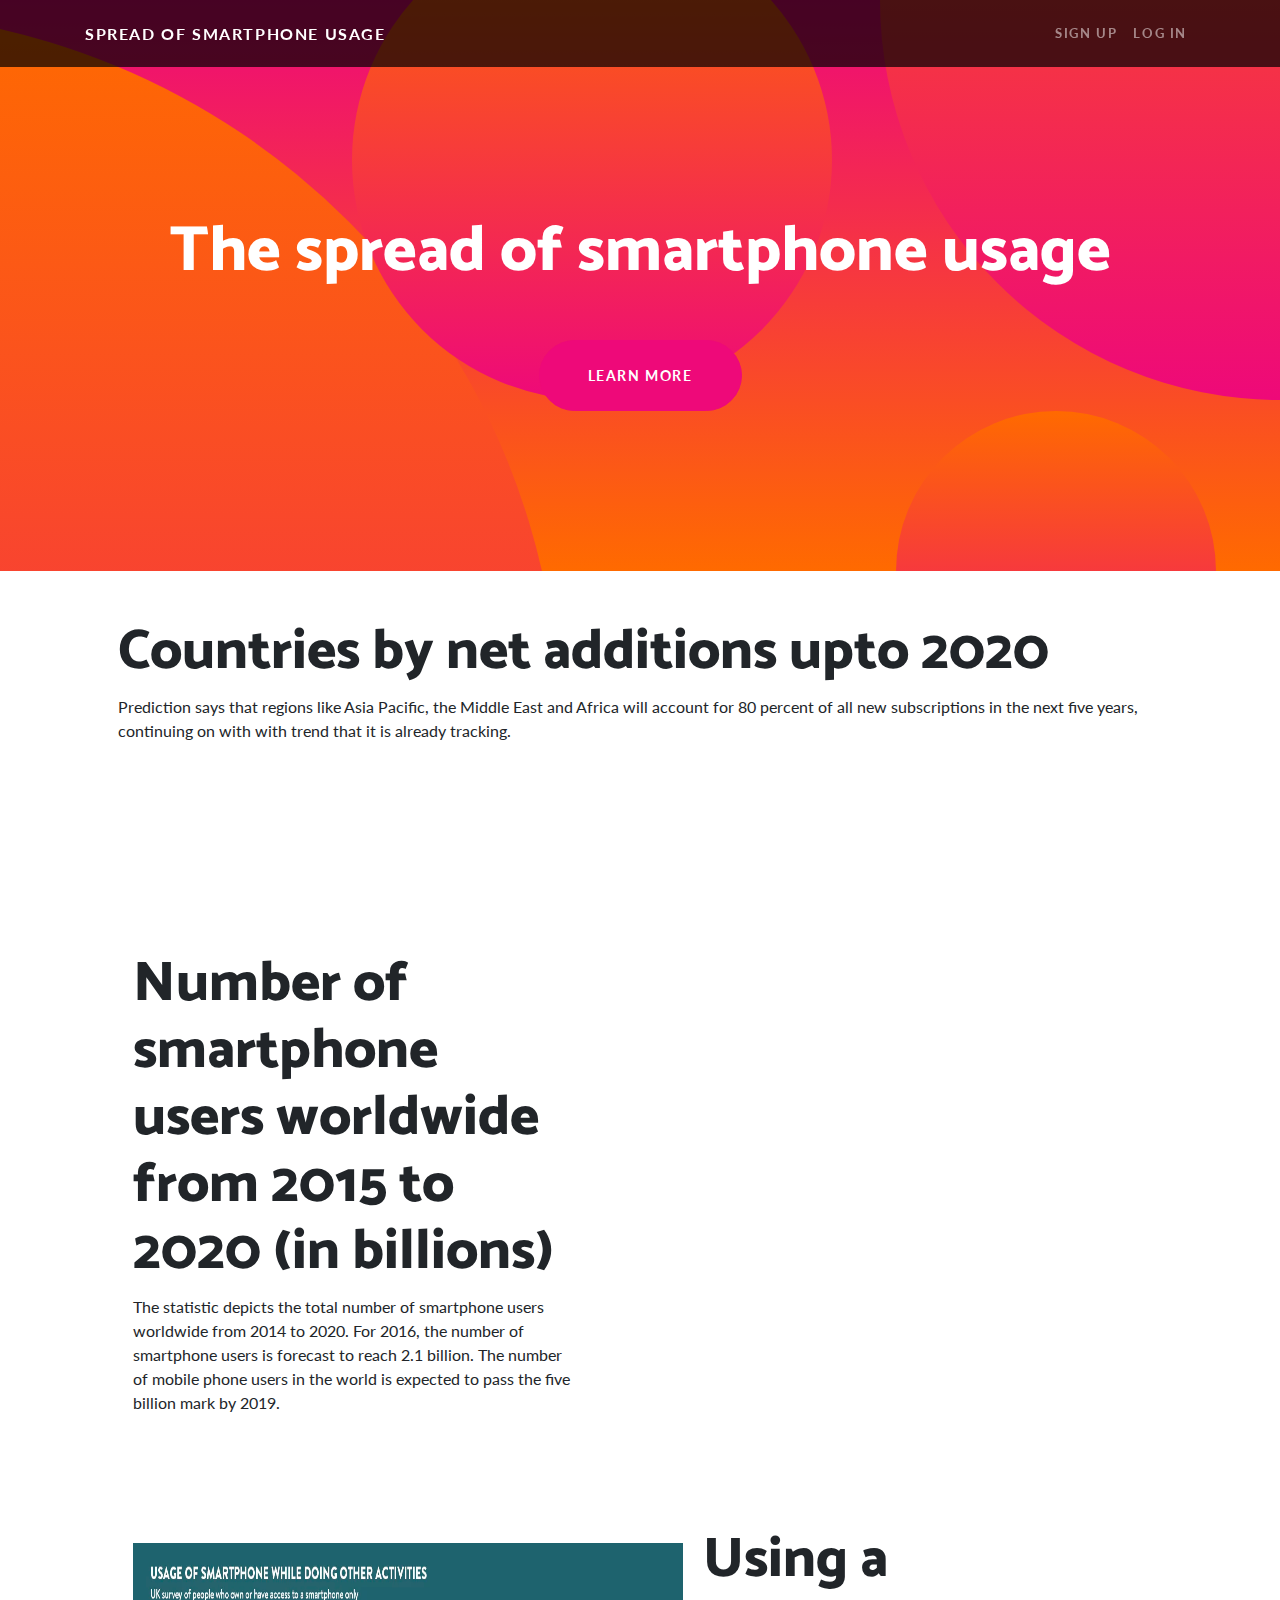
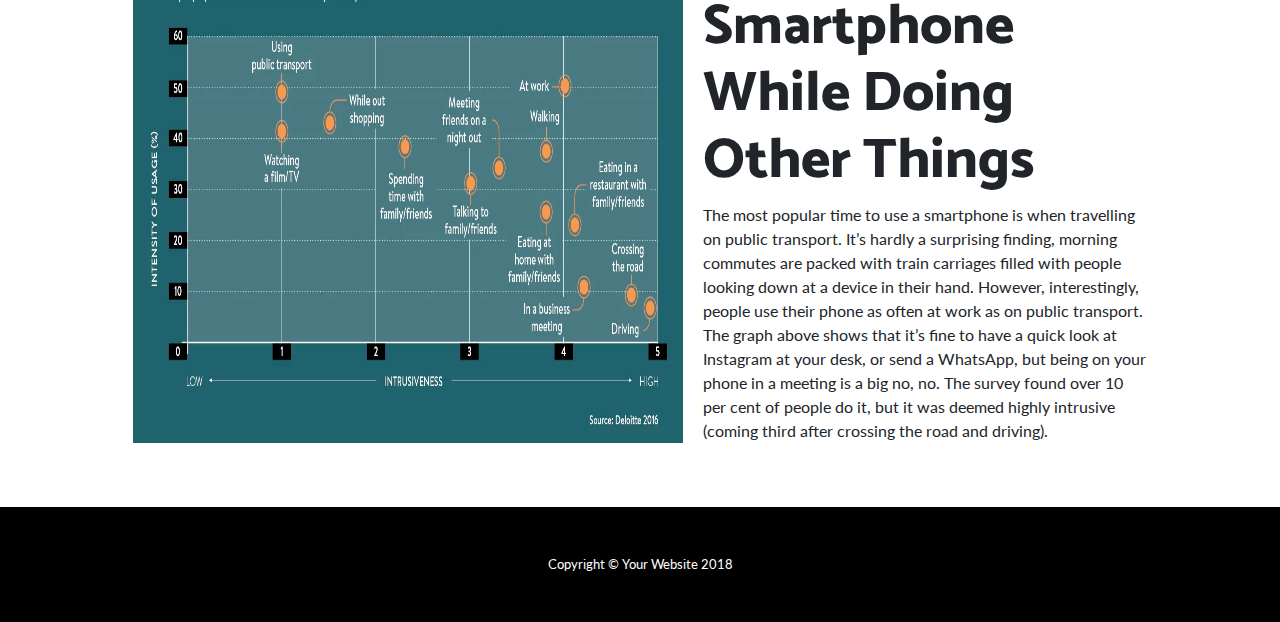
==== index.html @ 76ae66b0 "Initial commit" ====
<!DOCTYPE html>
<html lang="en">

  <head>

    <meta charset="utf-8">
    <meta name="viewport" content="width=device-width, initial-scale=1, shrink-to-fit=no">
    <meta name="description" content="">
    <meta name="author" content="">

    <title>The spread of smartphone usage</title>

    <!-- Bootstrap core CSS -->
    <link href="vendor/bootstrap/css/bootstrap.min.css" rel="stylesheet">

    <!-- Custom fonts for this template -->
    <link href="https://fonts.googleapis.com/css?family=Catamaran:100,200,300,400,500,600,700,800,900" rel="stylesheet">
    <link href="https://fonts.googleapis.com/css?family=Lato:100,100i,300,300i,400,400i,700,700i,900,900i" rel="stylesheet">

    <!-- Custom styles for this template -->
    <link href="css/one-page-wonder.min.css" rel="stylesheet">
      <script src="https://cdn.zingchart.com/zingchart.min.js"></script>
  <script>
    zingchart.MODULESDIR = "https://cdn.zingchart.com/modules/";
    ZC.LICENSE = ["569d52cefae586f634c54f86dc99e6a9", "ee6b7db5b51705a13dc2339db3edaf6d"];
  </script>
  <style>
    @import 'https://fonts.googleapis.com/css?family=Montserrat';
    @import 'https://fonts.googleapis.com/css?family=Lato:400';
    #myChart a {
      display: none;
    }
    
    .zc-ref {
      display: none;
    }
  </style>

  </head>

  <body>

    <!-- Navigation -->
    <nav class="navbar navbar-expand-lg navbar-dark navbar-custom fixed-top">
      <div class="container">
        <a class="navbar-brand" href="#">spread of smartphone usage</a>
        <button class="navbar-toggler" type="button" data-toggle="collapse" data-target="#navbarResponsive" aria-controls="navbarResponsive" aria-expanded="false" aria-label="Toggle navigation">
          <span class="navbar-toggler-icon"></span>
        </button>
        <div class="collapse navbar-collapse" id="navbarResponsive">
          <ul class="navbar-nav ml-auto">
            <li class="nav-item">
              <a class="nav-link" href="#">Sign Up</a>
            </li>
            <li class="nav-item">
              <a class="nav-link" href="#">Log In</a>
            </li>
          </ul>
        </div>
      </div>
    </nav>

    <header class="masthead text-center text-white">
      <div class="masthead-content">
        <div class="container">
          <h1 class="masthead-heading mb-0"></h1>
          <h2 class="masthead-subheading mb-0">The spread of smartphone usage</h2>
          <a href="#" class="btn btn-primary btn-xl rounded-pill mt-5">Learn More</a>
        </div>
      </div>
      <div class="bg-circle-1 bg-circle"></div>
      <div class="bg-circle-2 bg-circle"></div>
      <div class="bg-circle-3 bg-circle"></div>
      <div class="bg-circle-4 bg-circle"></div>
    </header>
      
      
      <section>
      <div class="container">
        <div class="row align-items-center">
          <div class="col-lg-9 order-lg-4">
            <div class="p-5">
              
                
                
                
                
                
                
                
                

                

  <!-- Last image -->
                
                
  <section>
    <div id='myChart'><a class="zc-ref" href="https://www.zingchart.com/">Powered by ZingChart</a></div>
  </section>
  <script>
    var myConfig = {
      backgroundColor: '#FBFCFE',
      type: "ring",
      title: {
        text: "How much will be Growth(country wise)",
        fontFamily: 'Lato',
        fontSize: 14,
        // border: "1px solid black",
        padding: "15",
        fontColor: "#1E5D9E",
      },
      subtitle: {
        text: "2015 - 2020",
        fontFamily: 'Lato',
        fontSize: 12,
        fontColor: "#777",
        padding: "5"
      },
      plot: {
        slice: '50%',
        borderWidth: 0,
        backgroundColor: '#FBFCFE',
        animation: {
          effect: 2,
          sequence: 3
        },
        valueBox: [{
          type: 'all',
          text: '%t',
          placement: 'out'
        }, {
          type: 'all',
          text: '%npv%',
          placement: 'in'
        }]
      },
      tooltip: {
        fontSize: 16,
        anchor: 'c',
        x: '50%',
        y: '50%',
        sticky: true,
        backgroundColor: 'none',
        borderWidth: 0,
        thousandsSeparator: ',',
        text: '<span style="color:%color"> %t</span><br><span style="color:%color">Mobile Users: %v Million</span>',
        mediaRules: [{
          maxWidth: 500,
          y: '54%',
        }]
      },
      plotarea: {
        backgroundColor: 'transparent',
        borderWidth: 0,
        borderRadius: "0 0 0 10",
        margin: "70 0 10 0"
      },
      legend: {
        toggleAction: 'remove',
        backgroundColor: '#FBFCFE',
        borderWidth: 0,
        adjustLayout: true,
        align: 'center',
        verticalAlign: 'bottom',
        marker: {
          type: 'circle',
          cursor: 'pointer',
          borderWidth: 0,
          size: 5
        },
        item: {
          fontColor: "#777",
          cursor: 'pointer',
          offsetX: -6,
          fontSize: 12
        },
        mediaRules: [{
          maxWidth: 500,
          visible: false
        }]
      },
      scaleR: {
        refAngle: 270
      },
      series: [{
        text: "Latin America",
        values: [8],
        lineColor: "#00BAF2",
        backgroundColor: "#00BAF2",
        lineWidth: 1,
        marker: {
          backgroundColor: '#00BAF2'
        }
      },{
        text: "Middle East",
        values: [5],
        lineColor: "#FFE4B5",
        backgroundColor: "#FFE4B5",
        lineWidth: 1,
        marker: {
          backgroundColor: '#FFE4B5'
        }
      }, {
        text: "APAC(excluding china and india)",
        values: [27],
        lineColor: "#E80C60",
        backgroundColor: "orange",
        lineWidth: 1,
        marker: {
          backgroundColor: '#E80C60'
        }
      },{
        text: "china",
        values: [8],
        lineColor: "#E80C60",
        backgroundColor: "#E80C60",
        lineWidth: 1,
        marker: {
          backgroundColor: '#E80C60'
        }
      },{
        text: "Africa",
        values: [21],
        lineColor: "#E80C60",
        backgroundColor: "#DCDCDC",
        lineWidth: 1,
        marker: {
          backgroundColor: '#E80C60'
        }
      },{
        text: "India",
        values: [26],
        lineColor: "#9B26AF",
        backgroundColor: "#9B26AF",
        lineWidth: 1,
        marker: {
          backgroundColor: '#9B26AF'
        }
      },{
        text: "Western Europe",
        values: [5],
        lineColor: "#9B26AF",
        backgroundColor: "#DC143C",
        lineWidth: 1,
        marker: {
          backgroundColor: '#9B26AF'
        }
      }]
    };

    zingchart.render({
      id: 'myChart',
      data: {
        gui: {
          contextMenu: {
            button: {
              visible: true,
              lineColor: "#2D66A4",
              backgroundColor: "#2D66A4"
            },
            gear: {
              alpha: 1,
              backgroundColor: "#2D66A4"
            },
            position: "right",
            backgroundColor: "#306EAA",
            /*sets background for entire contextMenu*/
            docked: true,
            item: {
              backgroundColor: "#306EAA",
              borderColor: "#306EAA",
              borderWidth: 0,
              fontFamily: "Lato",
              color: "#fff"
            }

          },
        },
        graphset: [myConfig]
      },
      height: '500',
      width: '117%'
    });
  </script>

            </div>
          </div>
          <div class="col-lg- order-lg-1">
            <div class="p-5">
              <h2 class="display-4">Countries by net additions upto 2020</h2>
              <p>Prediction says that regions like Asia Pacific, the Middle East and Africa will account for 80 percent of all new subscriptions in the next five years, continuing on with with trend that it is already tracking.</p>
            </div>
          </div>
        </div>
      </div>
    </section>

    
      
      
      
      <section>
      <div class="container">
        <div class="row align-items-center">
          <div class="col-lg-6 order-lg-2">
            <div class="p-5">
              <iframe name="Framename" src="/graph/1-1.html" width="500" height="300" frameborder="0" scrolling="auto" class="frame-area">
</iframe>
            </div>
          </div>
          <div class="col-lg-6 order-lg-1">
            <div class="p-5">
              <h2 class="display-4">Number of smartphone users worldwide from 2015 to 2020 (in billions)</h2>
              <p>The statistic depicts the total number of smartphone users worldwide from 2014 to 2020. For 2016, the number of smartphone users is forecast to reach 2.1 billion. The number of mobile phone users in the world is expected to pass the five billion mark by 2019. 
</p>
            </div>
          </div>
        </div>
      </div>
    </section>

    <section>
      <div class="container">
        <div class="row align-items-center">
          <div class="col-lg-6">
            <div class="p-5">
              <img src="img/2.webp" width="550" height="500" alt="">
            </div>
          </div>
          <div class="col-lg-6">
            <div class="p-5">
              <h2 class="display-4">Using a Smartphone While Doing Other Things</h2>
              <p>The most popular time to use a smartphone is when travelling on public transport. It’s hardly a surprising finding, morning commutes are packed with train carriages filled with people looking down at a device in their hand.

However, interestingly, people use their phone as often at work as on public transport. The graph above shows that it’s fine to have a quick look at Instagram at your desk, or send a WhatsApp, but being on your phone in a meeting is a big no, no. The survey found over 10 per cent of people do it, but it was deemed highly intrusive (coming third after crossing the road and driving).</p>
            </div>
          </div>
        </div>
      </div>
    </section>

    

    <!-- Footer -->
    <footer class="py-5 bg-black">
      <div class="container">
        <p class="m-0 text-center text-white small">Copyright &copy; Your Website 2018</p>
      </div>
      <!-- /.container -->
    </footer>

    <!-- Bootstrap core JavaScript -->
    <script src="vendor/jquery/jquery.min.js"></script>
    <script src="vendor/bootstrap/js/bootstrap.bundle.min.js"></script>

  </body>

</html>
---- css/one-page-wonder.min.css ----
body{font-family:Lato}h1,h2,h3,h4,h5,h6{font-family:Catamaran;font-weight:800!important}.btn-xl{text-transform:uppercase;padding:1.5rem 3rem;font-size:.9rem;font-weight:700;letter-spacing:.1rem}.bg-black{background-color:#000!important}.rounded-pill{border-radius:5rem}.navbar-custom{padding-top:1rem;padding-bottom:1rem;background-color:rgba(0,0,0,.7)}.navbar-custom .navbar-brand{text-transform:uppercase;font-size:1rem;letter-spacing:.1rem;font-weight:700}.navbar-custom .navbar-nav .nav-item .nav-link{text-transform:uppercase;font-size:.8rem;font-weight:700;letter-spacing:.1rem}header.masthead{position:relative;overflow:hidden;padding-top:calc(7rem + 72px);padding-bottom:7rem;background:linear-gradient(0deg,#ff6a00 0,#ee0979 100%);background-repeat:no-repeat;background-position:center center;background-attachment:scroll;background-size:cover}header.masthead .masthead-content{z-index:1;position:relative}header.masthead .masthead-content .masthead-heading{font-size:4rem}header.masthead .masthead-content .masthead-subheading{font-size:2rem}header.masthead .bg-circle{z-index:0;position:absolute;border-radius:100%;background:linear-gradient(0deg,#ee0979 0,#ff6a00 100%)}header.masthead .bg-circle-1{height:90rem;width:90rem;bottom:-55rem;left:-55rem}header.masthead .bg-circle-2{height:50rem;width:50rem;top:-25rem;right:-25rem}header.masthead .bg-circle-3{height:20rem;width:20rem;bottom:-10rem;right:5%}header.masthead .bg-circle-4{height:30rem;width:30rem;top:-5rem;right:35%}@media (min-width:992px){header.masthead{padding-top:calc(10rem + 55px);padding-bottom:10rem}header.masthead .masthead-content .masthead-heading{font-size:6rem}header.masthead .masthead-content .masthead-subheading{font-size:4rem}}.bg-primary{background-color:#ee0979!important}.btn-primary{background-color:#ee0979;border-color:#ee0979}.btn-primary:active,.btn-primary:focus,.btn-primary:hover{background-color:#bd0760!important;border-color:#bd0760!important}.btn-primary:focus{box-shadow:0 0 0 .2rem rgba(238,9,121,.5)}.btn-secondary{background-color:#ff6a00;border-color:#ff6a00}.btn-secondary:active,.btn-secondary:focus,.btn-secondary:hover{background-color:#c50!important;border-color:#c50!important}.btn-secondary:focus{box-shadow:0 0 0 .2rem rgba(255,106,0,.5)}
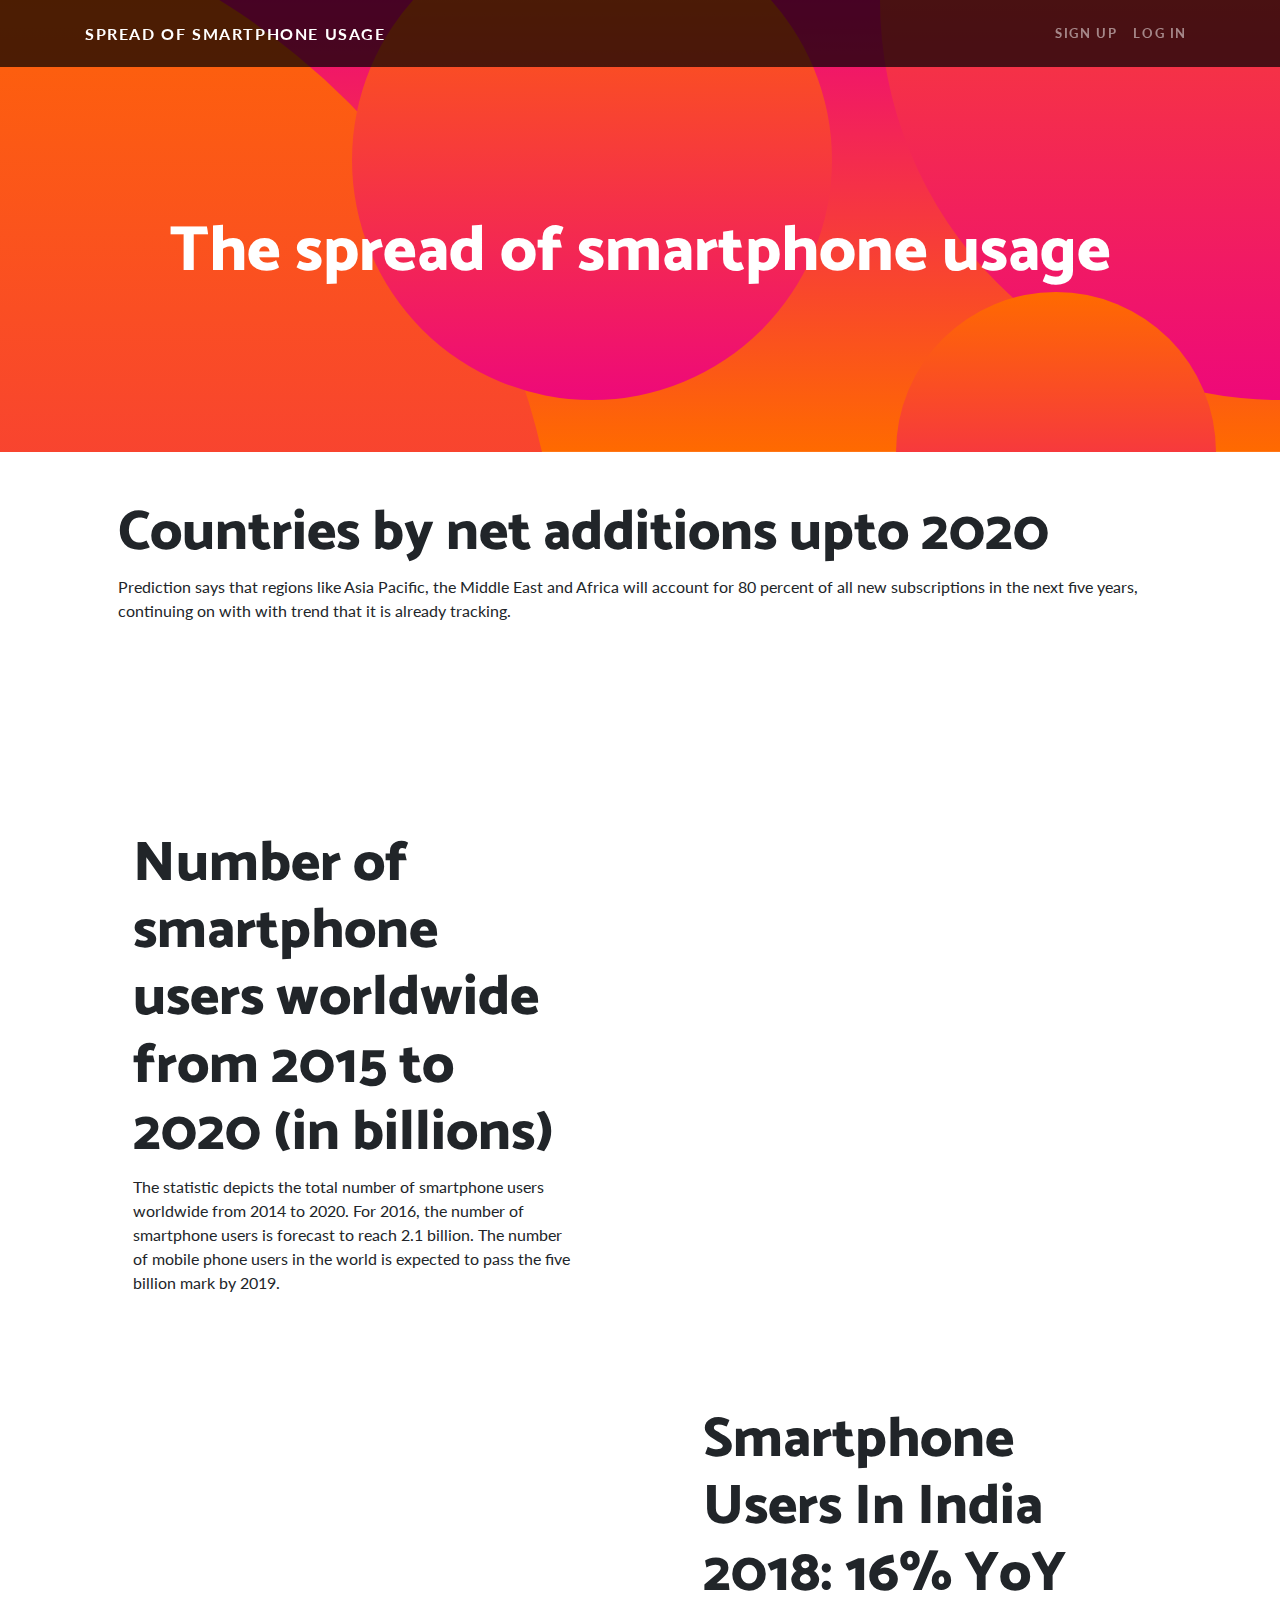
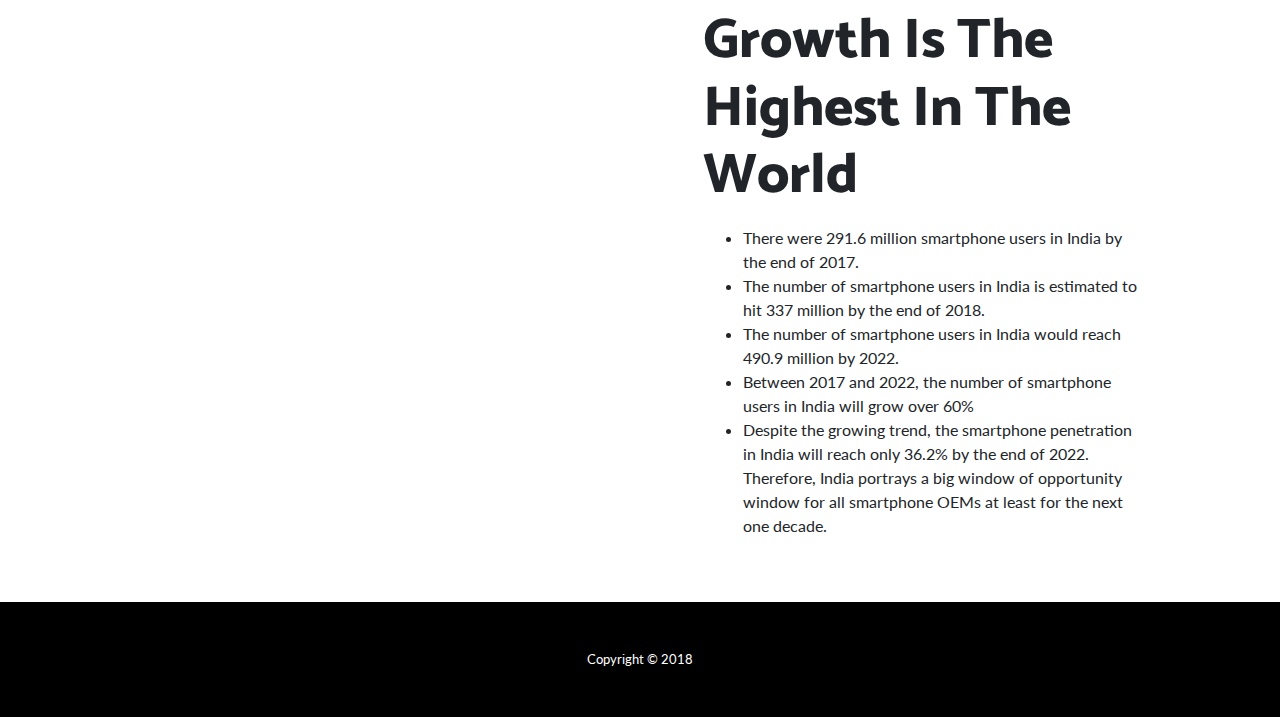
==== commit 5d54f697: "future growth of smartphones." ====
--- a/index.html
+++ b/index.html
@@ -65,7 +65,7 @@
         <div class="container">
           <h1 class="masthead-heading mb-0"></h1>
           <h2 class="masthead-subheading mb-0">The spread of smartphone usage</h2>
-          <a href="#" class="btn btn-primary btn-xl rounded-pill mt-5">Learn More</a>
+          
         </div>
       </div>
       <div class="bg-circle-1 bg-circle"></div>
@@ -325,15 +325,18 @@
         <div class="row align-items-center">
           <div class="col-lg-6">
             <div class="p-5">
-              <img src="img/2.webp" width="550" height="500" alt="">
+              <iframe name="Framename" src="/graph/4.html" width="500" height="300" frameborder="0" scrolling="auto" class="frame-area">
+</iframe>
             </div>
           </div>
           <div class="col-lg-6">
             <div class="p-5">
-              <h2 class="display-4">Using a Smartphone While Doing Other Things</h2>
-              <p>The most popular time to use a smartphone is when travelling on public transport. It’s hardly a surprising finding, morning commutes are packed with train carriages filled with people looking down at a device in their hand.
-
-However, interestingly, people use their phone as often at work as on public transport. The graph above shows that it’s fine to have a quick look at Instagram at your desk, or send a WhatsApp, but being on your phone in a meeting is a big no, no. The survey found over 10 per cent of people do it, but it was deemed highly intrusive (coming third after crossing the road and driving).</p>
+              <h2 class="display-4">Smartphone Users In India 2018: 16% YoY Growth Is The Highest In The World</h2>
+                <p><ul><li>There were 291.6 million smartphone users in India by the end of 2017.</li>
+                <li>The number of smartphone users in India is estimated to hit 337 million by the end of 2018.</li>
+                <li>The number of smartphone users in India would reach 490.9 million by 2022.</li>
+                <li>Between 2017 and 2022, the number of smartphone users in India will grow over 60%</li>
+                <li>Despite the growing trend, the smartphone penetration in India will reach only 36.2% by the end of 2022. Therefore, India portrays a big window of opportunity window for all smartphone OEMs at least for the next one decade.</li></ul></p>
             </div>
           </div>
         </div>
@@ -345,7 +348,7 @@
     <!-- Footer -->
     <footer class="py-5 bg-black">
       <div class="container">
-        <p class="m-0 text-center text-white small">Copyright &copy; Your Website 2018</p>
+        <p class="m-0 text-center text-white small">Copyright &copy;  2018</p>
       </div>
       <!-- /.container -->
     </footer>
